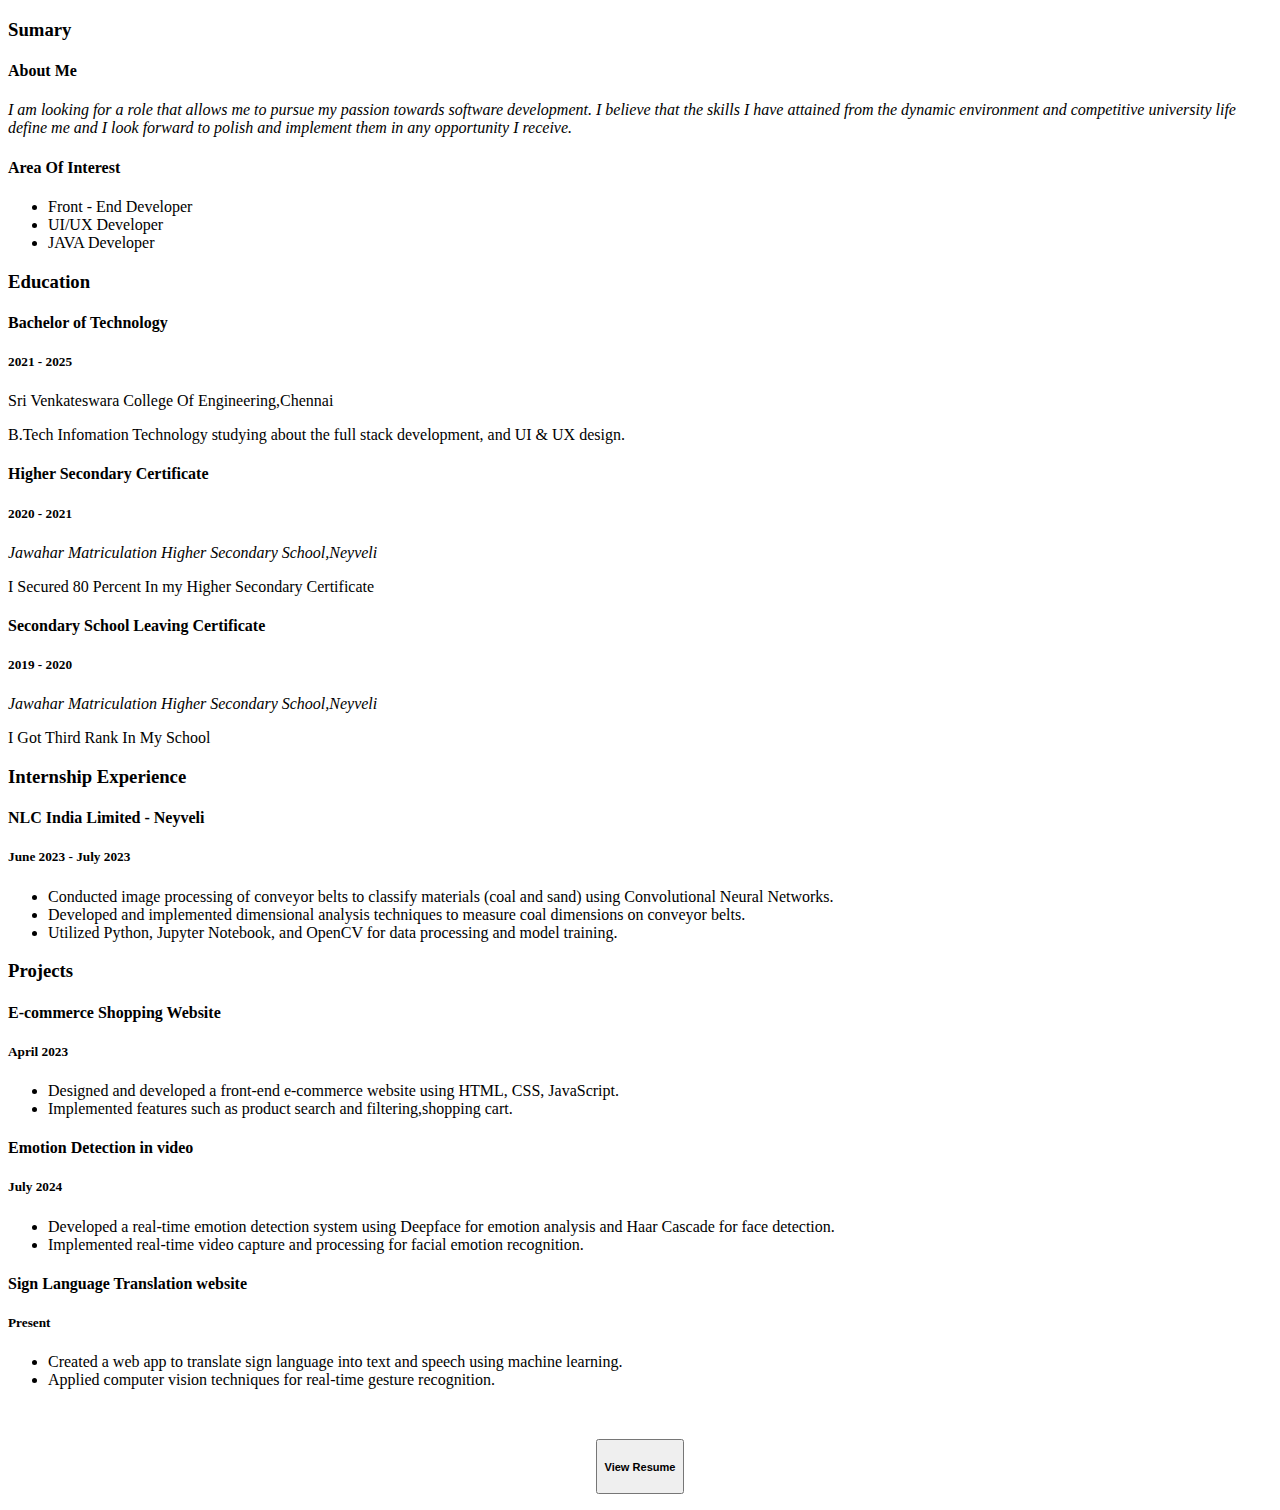
==== index.html @ 11fc7c06 "Rename resume.html to index.html" ====
<!DOCTYPE html>
<meta charset="utf-8">
<head>
  <title>Resume</title>
  <meta charset="utf-8">
    <link rel="shortcut icon" href="images/favicon.ico" type="image/x-icon">
  <!-- Vendor CSS Files -->
  <link href="D:\Projects\My portfolio\css\bootstrap.min.css" rel="stylesheet">
    <!-- Main CSS File -->
    <link rel="stylesheet" href="D:\Projects\My portfolio\css\resume_page css.css">

</head>
<body class="resume-page">
  </header>
    <!-- Page Title -->
      </div>
      </div>
    </div><!-- End Page Title -->

    <!-- Resume Section -->
    <section id="resume" class="resume section">
      <div class="container">
        <div class="row">
          <div class="col-lg-6" data-aos="fade-up" data-aos-delay="100">
            <h3 class="resume-title">Sumary</h3>

            <div class="resume-item pb-0">
              <h4>About Me</h4>
              <p><em>I am looking for a role that allows me to pursue my passion towards software development. I believe that the skills I have attained from the dynamic environment and competitive university life define me and I look forward to polish and implement them in any opportunity I receive.</em></p>
              <h4>Area Of Interest</h4>
              <ul>
                <li>Front - End Developer </li>
                <li>UI/UX  Developer</li>
                <li>JAVA Developer</li>
              </ul>
            </div><!-- Edn Resume Item -->
            <h3 class="resume-title">Education</h3>
            <div class="resume-item">
              <h4>Bachelor of Technology</h4>
              <h5>2021 - 2025</h5>
              <p>Sri Venkateswara College Of Engineering,Chennai</p>
              <p>B.Tech Infomation Technology studying about the full stack development, and UI & UX design.</p>
            </div><!-- Edn Resume Item -->

            <div class="resume-item">
              <h4> Higher Secondary Certificate</h4>
              <h5>2020 - 2021</h5>
              <p><em>Jawahar Matriculation Higher Secondary School,Neyveli</em></p>
              <p>I Secured 80 Percent In my Higher Secondary Certificate </p>
            </div><!-- Edn Resume Item -->
            <div class="resume-item">
              <h4>Secondary School Leaving Certificate</h4>
              <h5>2019 - 2020</h5>
              <p><em>Jawahar Matriculation Higher Secondary School,Neyveli</em></p>
              <p>I Got Third Rank In My School</p>
            </div>

          </div>

          <div class="col-lg-6" data-aos="fade-up" data-aos-delay="200">
            <h3 class="resume-title">Internship Experience</h3>
            <div class="resume-item">
              <h4>NLC India Limited - Neyveli  </h4>
              <h5>June 2023 - July 2023</h5>
              <ul>
                <li>Conducted image processing of conveyor belts to classify materials (coal and sand) using Convolutional Neural Networks.</li>
                <li>Developed and implemented dimensional analysis techniques to measure coal dimensions on conveyor belts. </li>
                <li>Utilized Python, Jupyter Notebook, and OpenCV for data processing and model training.</li></ul>
              
            </div><!-- Edn Resume Item -->
            <h3 class="resume-title">Projects</h3>
            <div class="resume-item">
            
              <h4>E-commerce Shopping Website</h4>
              <h5>April 2023</h5>
              <ul>
                <li>Designed and developed a front-end e-commerce website using HTML, CSS, JavaScript.</li>
                <li>Implemented features such as product search and filtering,shopping cart.</li>
              </ul>

              <h4>Emotion Detection in video</h4>
              <h5>July 2024</h5>              
              <ul>
                <li>Developed a real-time emotion detection system using Deepface for emotion analysis and Haar Cascade for face detection.</li>
                <li>Implemented real-time video capture and processing for facial emotion recognition.</li>
              </ul>

              <h4>Sign Language Translation website</h4>
              <h5>Present</h5>              
              <ul>
                <li>Created a web app to translate sign language into text and speech using machine learning.</li>
                <li>Applied computer vision techniques for real-time gesture recognition.</li>
      
            </div><!-- Edn Resume Item -->
          </div>
        </div>
      </div>
<br>
<p align="center"> <a href="https://drive.google.com/file/d/1lQiUYaCfwvfNtWc5vsWibPW6WTnb4QRO/view?usp=sharing" target="_blank"><button class="buttonfx curtaindown"><h5>View Resume</h5></button></a></p>
    </section><!-- /Resume Section -->
</body>
</html>
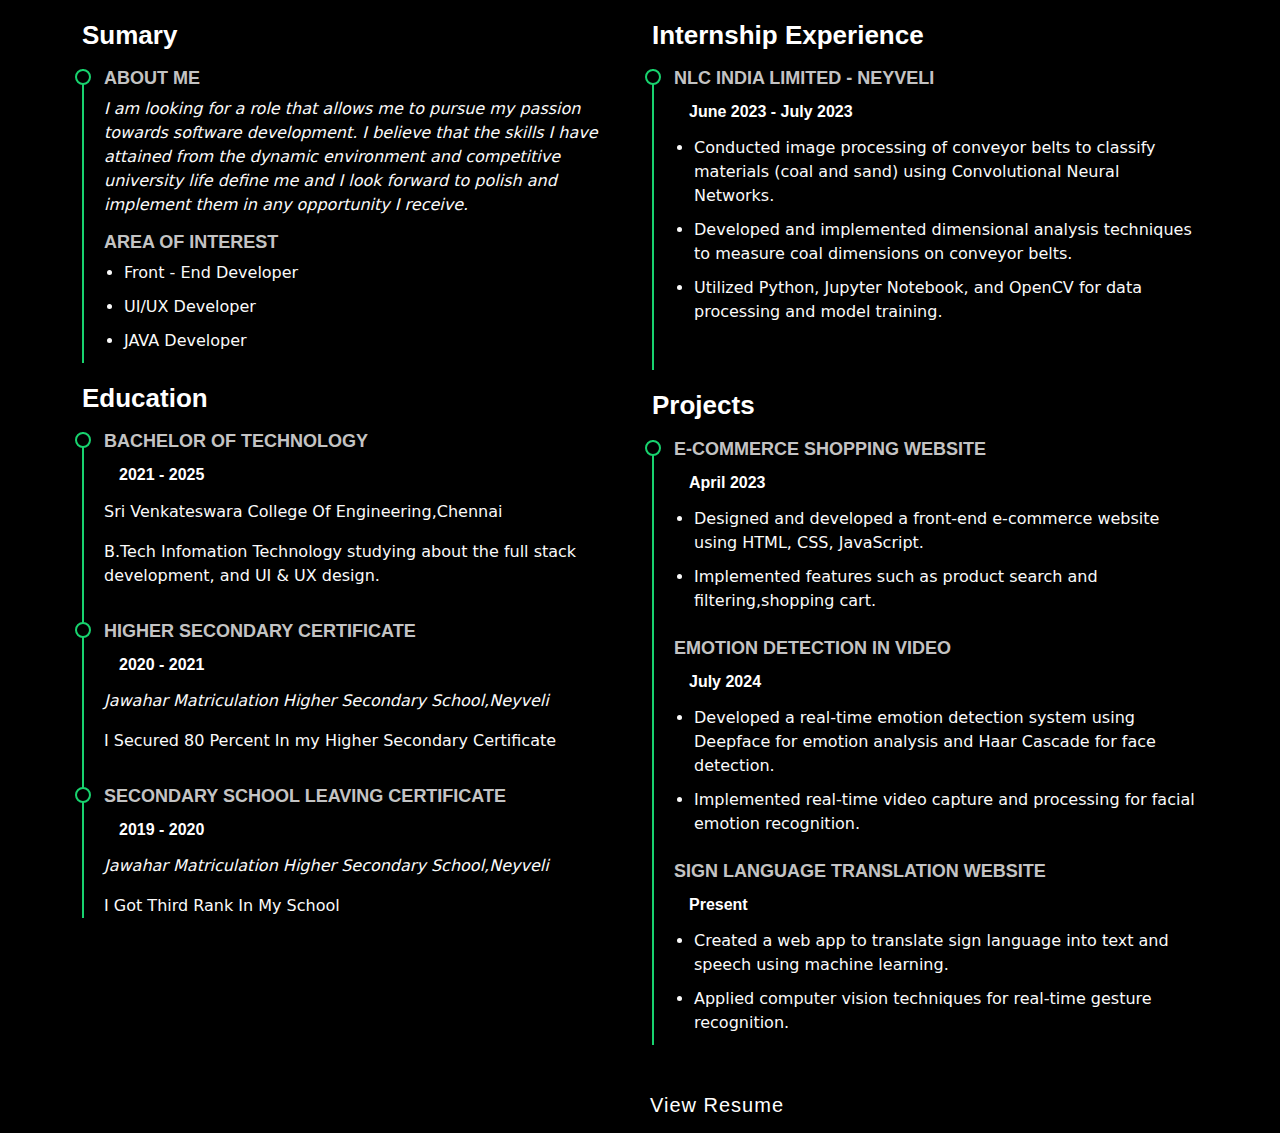
==== commit edf3c853: "Update index.html" ====
--- a/index.html
+++ b/index.html
@@ -3,11 +3,11 @@
 <head>
   <title>Resume</title>
   <meta charset="utf-8">
-    <link rel="shortcut icon" href="images/favicon.ico" type="image/x-icon">
+    <link rel="shortcut icon" href="favicon.ico" type="image/x-icon">
   <!-- Vendor CSS Files -->
-  <link href="D:\Projects\My portfolio\css\bootstrap.min.css" rel="stylesheet">
+  <link href="bootstrap.min.css" rel="stylesheet">
     <!-- Main CSS File -->
-    <link rel="stylesheet" href="D:\Projects\My portfolio\css\resume_page css.css">
+    <link rel="stylesheet" href="resume_page css.css">
 
 </head>
 <body class="resume-page">
--- a/resume_page css.css
+++ b/resume_page css.css
@@ -0,0 +1,180 @@
+/* Fonts */
+:root {
+    --default-font: "Roboto",  system-ui, -apple-system, "Segoe UI", Roboto, "Helvetica Neue", Arial, "Noto Sans", "Liberation Sans", sans-serif, "Apple Color Emoji", "Segoe UI Emoji", "Segoe UI Symbol", "Noto Color Emoji";
+    --heading-font: "Raleway",  sans-serif;
+    --nav-font: "Poppins",  sans-serif;
+  }
+  
+  /* Global Colors - The following color variables are used throughout the website. Updating them here will change the color scheme of the entire website */
+  :root { 
+    --background-color: #000000; /* Background color for the entire website, including individual sections */
+    --default-color: #fafafa; /* Default color used for the majority of the text content across the entire website */
+    --heading-color: #ffffff; /* Color for headings, subheadings and title throughout the website */
+    --accent-color: #18d26e; /* Accent color that represents your brand on the website. It's used for buttons, links, and other elements that need to stand out */
+  }
+  
+  /* Nav Menu Colors - The following color variables are used specifically for the navigation menu. They are separate from the global colors to allow for more customization options */
+  :root {
+    --nav-color: #fafafa; 
+  }
+  
+  /*--------------------------------------------------------------
+  # General Styling & Shared Classes
+  --------------------------------------------------------------*/
+  body {
+    color: var(--default-color);
+    background-color: var(--background-color);
+    font-family: var(--default-font);
+  }
+  
+  a {
+    color: var(--accent-color);
+    text-decoration: none;
+    transition: 0.3s;
+  }
+  
+  a:hover {
+    color: color-mix(in srgb, var(--accent-color), transparent 25%);
+    text-decoration: none;
+  }
+  
+  h1,
+  h2,
+  h3,
+  h4,
+  h5,
+  h6 {
+    color: var(--heading-color);
+    font-family: var(--heading-font);
+  }
+  
+  /*--------------------------------------------------------------
+  # Resume Section
+  --------------------------------------------------------------*/
+  .resume .resume-title {
+    color: var(--heading-color);
+    font-size: 26px;
+    font-weight: 700;
+    margin-top: 20px;
+    margin-bottom: 20px;
+  }
+  
+  .resume .resume-item {
+    padding: 0 0 20px 20px;
+    margin-top: -2px;
+    border-left: 2px solid var(--accent-color);
+    position: relative;
+  }
+  
+  .resume .resume-item h4 {
+    line-height: 18px;
+    font-size: 18px;
+    font-weight: 600;
+    text-transform: uppercase;
+    color: color-mix(in srgb, var(--default-color), transparent 20%);
+    margin-bottom: 10px;
+  }
+  
+  .resume .resume-item h5 {
+    font-size: 16px;
+    padding: 5px 15px;
+    display: inline-block;
+    font-weight: 600;
+    margin-bottom: 10px;
+  }
+  
+  .resume .resume-item ul {
+    padding-left: 20px;
+  }
+  
+  .resume .resume-item ul li {
+    padding-bottom: 10px;
+  }
+  
+  .resume .resume-item:last-child {
+    padding-bottom: 0;
+  }
+  
+  .resume .resume-item::before {
+    content: "";
+    position: absolute;
+    width: 16px;
+    height: 16px;
+    border-radius: 50px;
+    left: -9px;
+    top: 0;
+    background: var(--background-color);
+    border: 2px solid var(--accent-color);
+  }
+  
+  
+  .buttonfx{
+    color: white; /* button text color */
+    background: transparent;
+    border: none;
+    letter-spacing: 0.0625em;
+    padding: 8px 10px; 
+    line-height: 2;
+      display: inline-block;
+    cursor: pointer;
+      text-decoration: none; 
+    overflow: hidden;
+    transition: all .5s;
+    position: absolute;
+    
+  }
+  
+  .buttonfx:before,
+  .buttonfx:after{
+    content: '';
+    position: absolute;
+    left: 0;
+    top: 0;
+    right: 0;
+    bottom: 0;
+    text-align: center;
+    margin: 0;
+    height: 100%;
+    background: #259f6c; /* onhover background color */
+    z-index: -1;
+    transform: translate3D(0,-100%,0); /* move elements above button so they don't appear initially */
+    transition: all .5s;
+  }
+  
+  .buttonfx:before{
+    background: #fafcd6; /* button default background color */
+    z-index: -2;
+    transform: translate3D(0,0,0);
+  }
+  
+  .buttonfx:hover{
+      color: white;
+  }
+  
+  .buttonfx:hover:after{
+    transform: translate3D(0,0,0);
+    transition: all .5s;
+  }
+  
+  /* //// Curtain Down  //// */
+  
+  .curtaindown:before,
+  .curtaindown:after{
+    background: #259f6c;
+    transform: translate3D(0,-100%,0);
+  }
+  
+  .curtaindown:after{
+    transform: translate3D(0,100%,0);
+  }
+  
+  .curtaindown:hover:before,
+  .curtaindown:hover:after{
+    transform: translate3D(0,-50%,0);
+    transition: all .5s;
+  }
+  
+  .curtaindown:hover:after{
+    transform: translate3D(0,50%,0);
+  }
+  